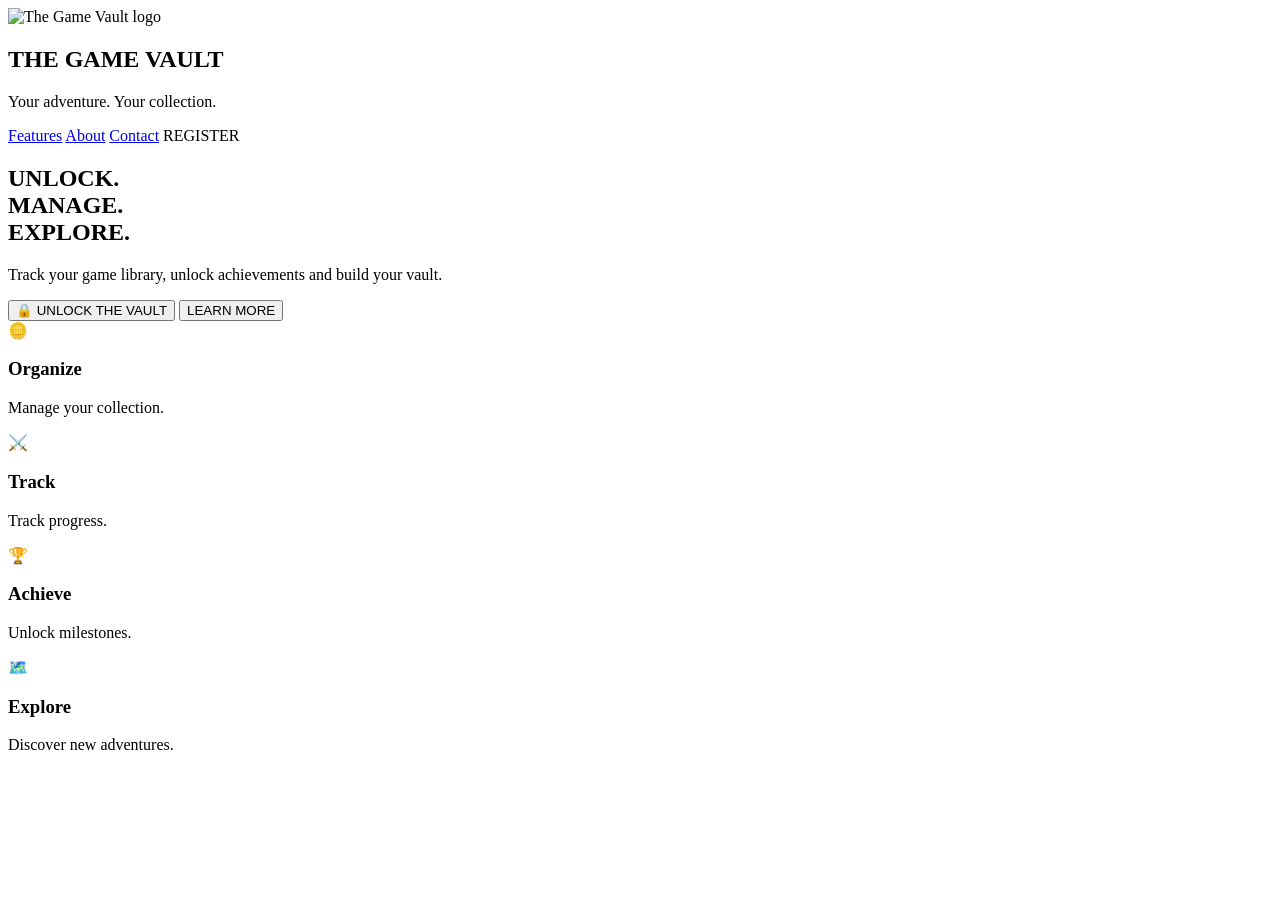
==== src/main/resources/templates/index.html @ 58b678c4 "feat: create cave-themed homepage UI - add index page layout - add cave background - add logo assets" ====
<!DOCTYPE html>
<html lang="en" xmlns:th="http://www.thymeleaf.org">

<head>
    <title>The Game Vault</title>
    <link rel="stylesheet" th:href="@{/css/index.css}">
</head>

<body>
<header>
    <a th:href="@{/}" class="brand">
        <img th:src="@{/images/tgv-logo.png}"
             alt="The Game Vault logo"
             class="logo-img">

        <div class="brand-text">
            <h2>THE GAME VAULT</h2>
            <p>Your adventure. Your collection.</p>
        </div>
    </a>
    <nav>
        <a href="#">Features</a>
        <a href="#">About</a>
        <a href="#">Contact</a>
        <a th:href="@{/auth/register}" class="register">
            REGISTER
        </a>
    </nav>

</header>

<section class="hero">

    <div class="hero-content">

        <h1>
            UNLOCK.<br>
            MANAGE.<br>
            EXPLORE.
        </h1>

        <p>
            Track your game library,
            unlock achievements
            and build your vault.
        </p>

        <div class="actions">

            <a th:href="@{/auth/login}">
                <button class="gold">
                    🔒 UNLOCK THE VAULT
                </button>
            </a>

            <button class="dark">

                LEARN MORE
            </button>
        </div>
    </div>


</section>

<section class="features">

    <div>
        🪙
        <h3>Organize</h3>
        <p>
            Manage your collection.
        </p>
    </div>

    <div>
        ⚔️
        <h3>Track</h3>
        <p>
            Track progress.
        </p>
    </div>

    <div>
        🏆
        <h3>Achieve</h3>
        <p>
            Unlock milestones.
        </p>
    </div>

    <div>
        🗺️
        <h3>Explore</h3>
        <p>
            Discover new adventures.
        </p>
    </div>

</section>

</body>

</html>
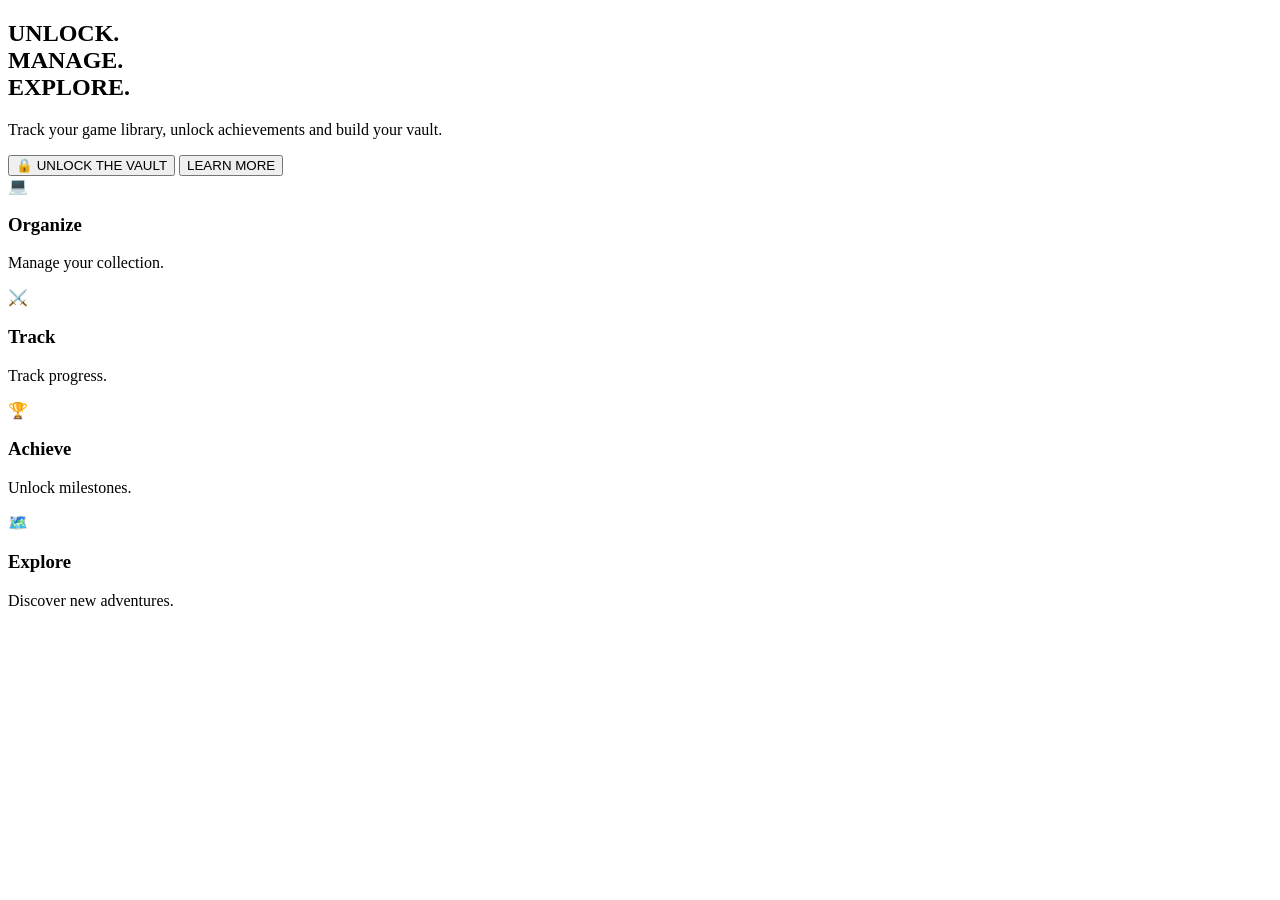
==== commit 8c2da1bc: "fix: adjust index page layout feat: add register - fix page structure - fix footer positioning" ====
--- a/src/main/resources/templates/index.html
+++ b/src/main/resources/templates/index.html
@@ -3,101 +3,93 @@
 
 <head>
     <title>The Game Vault</title>
+    <link rel="stylesheet" th:href="@{/css/common.css}">
     <link rel="stylesheet" th:href="@{/css/index.css}">
 </head>
 
 <body>
-<header>
-    <a th:href="@{/}" class="brand">
-        <img th:src="@{/images/tgv-logo.png}"
-             alt="The Game Vault logo"
-             class="logo-img">
 
-        <div class="brand-text">
-            <h2>THE GAME VAULT</h2>
-            <p>Your adventure. Your collection.</p>
-        </div>
-    </a>
-    <nav>
-        <a href="#">Features</a>
-        <a href="#">About</a>
-        <a href="#">Contact</a>
-        <a th:href="@{/auth/register}" class="register">
-            REGISTER
-        </a>
-    </nav>
+<div class="page-container">
 
-</header>
+    <div th:insert="~{fragments/nav-bar :: header}"></div>
 
-<section class="hero">
+    <main>
 
-    <div class="hero-content">
+        <section class="hero">
 
-        <h1>
-            UNLOCK.<br>
-            MANAGE.<br>
-            EXPLORE.
-        </h1>
+            <div class="hero-content">
 
-        <p>
-            Track your game library,
-            unlock achievements
-            and build your vault.
-        </p>
+                <h1>
+                    UNLOCK.<br>
+                    MANAGE.<br>
+                    EXPLORE.
+                </h1>
 
-        <div class="actions">
+                <p>
+                    Track your game library,
+                    unlock achievements
+                    and build your vault.
+                </p>
 
-            <a th:href="@{/auth/login}">
-                <button class="gold">
-                    🔒 UNLOCK THE VAULT
-                </button>
-            </a>
+                <div class="actions">
 
-            <button class="dark">
+                    <a th:href="@{/login}">
+                        <button class="gold">
+                            🔒 UNLOCK THE VAULT
+                        </button>
+                    </a>
 
-                LEARN MORE
-            </button>
-        </div>
-    </div>
+                    <button class="dark">
+                        LEARN MORE
+                    </button>
+
+                </div>
+            </div>
+
+        </section>
+
+        <section class="features">
+
+            <div>
+                💻
+                <h3>Organize</h3>
+                <p>
+                    Manage your collection.
+                </p>
+            </div>
+
+            <div>
+                ⚔️
+                <h3>Track</h3>
+                <p>
+                    Track progress.
+                </p>
+            </div>
+
+            <div>
+                🏆
+                <h3>Achieve</h3>
+                <p>
+                    Unlock milestones.
+                </p>
+            </div>
+
+            <div>
+                🗺️
+                <h3>Explore</h3>
+                <p>
+                    Discover new adventures.
+                </p>
+            </div>
+
+        </section>
 
 
-</section>
+    </main>
 
-<section class="features">
+    <div th:insert="~{fragments/footer :: footer}"></div>
 
-    <div>
-        🪙
-        <h3>Organize</h3>
-        <p>
-            Manage your collection.
-        </p>
-    </div>
-
-    <div>
-        ⚔️
-        <h3>Track</h3>
-        <p>
-            Track progress.
-        </p>
-    </div>
-
-    <div>
-        🏆
-        <h3>Achieve</h3>
-        <p>
-            Unlock milestones.
-        </p>
-    </div>
-
-    <div>
-        🗺️
-        <h3>Explore</h3>
-        <p>
-            Discover new adventures.
-        </p>
-    </div>
-
-</section>
+</div>
 
 </body>
 
